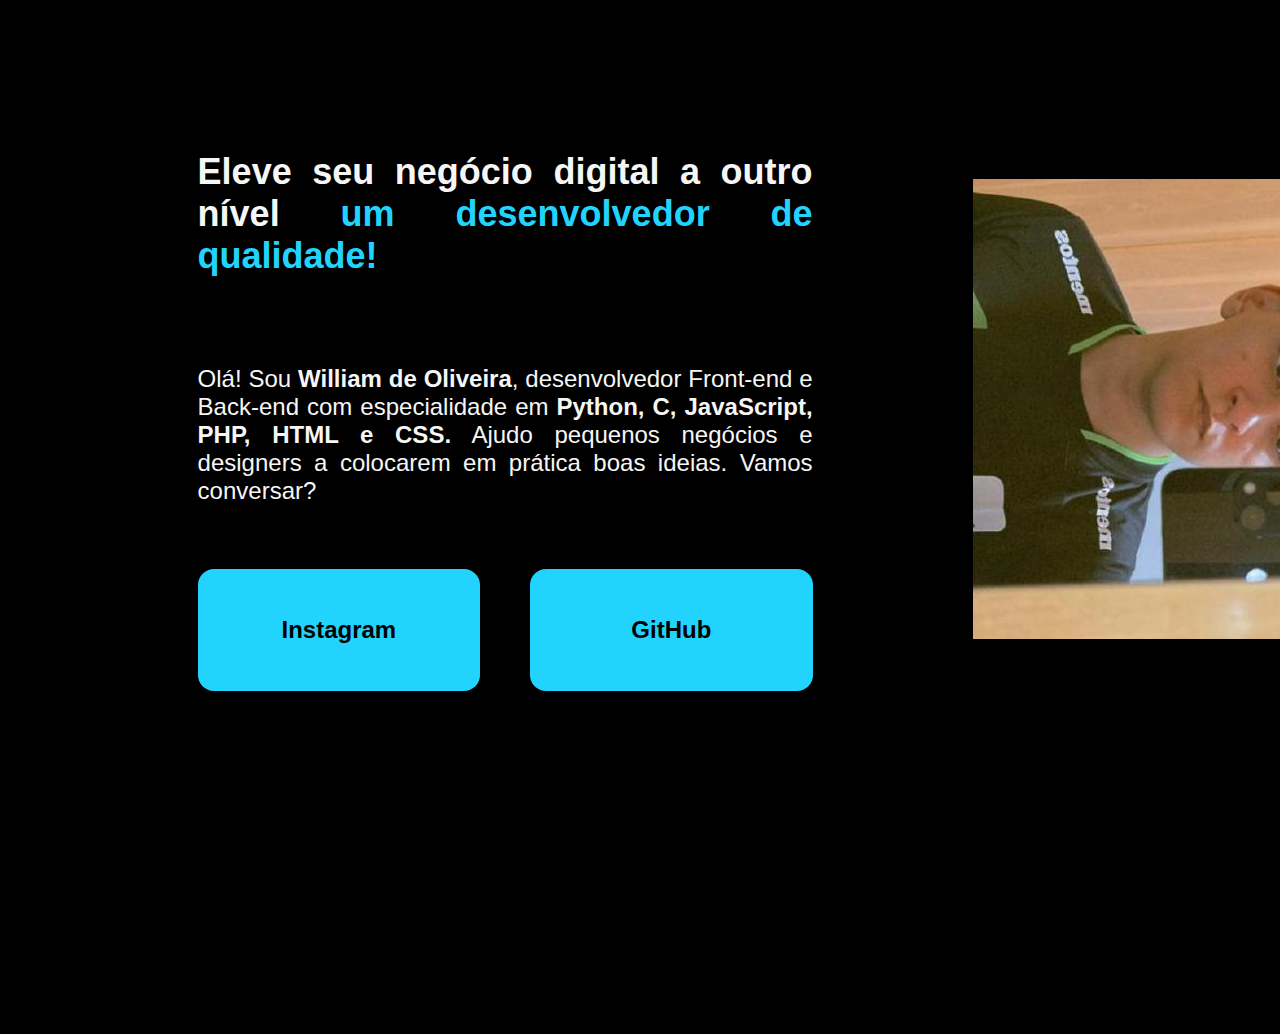
==== html-css/index.html @ fbb6e1c7 "adicionando meu portfolio e personalizando-o" ====
<!DOCTYPE html>
<html lang="pt-br">
    <head>
    <meta charset="UTF-8" />
    <meta http-equiv="X-UA-Compatible" content="IE-edge">
    <meta name="viewport" content="width=device-width, initial-scale=1.0">
        <title>Portfólio</title>
        <link rel="stylesheet" href="style.css">
    </head>
    <body>
        <header></header>
            <main class="apresentacao">
                <section class="apresentacao__conteudo">
                    <h1 class="apresentacao__titulo">Eleve seu negócio digital a outro nível <strong class="titulo-destaque">um desenvolvedor de qualidade!</strong></h1>
                    <p class="apresentacao__texto">Olá! Sou <strong>William de Oliveira</strong>, desenvolvedor Front-end e Back-end com especialidade em <strong>Python, C, JavaScript, PHP, HTML e CSS.</strong> Ajudo pequenos negócios e designers a colocarem em prática boas ideias. Vamos conversar?</p>
                    <div class="botoes">
                    <a class="botoes__links" href="https://instagram.com/willeumesmo">Instagram</a>
                    <a class="botoes__links" href="https://github.com/huntzzxx">GitHub</a>
                    </div>
                </section>
                <img src="./img/william.jpeg" alt="Foto do William">
            </main>
            <footer>

            </footer>
    </body>
</html>
---- html-css/style.css ----
<style>
  @import url('https://fonts.googleapis.com/css2?family=Krona+One&display=swap');
  @import url('https://fonts.googleapis.com/css2?family=Krona+One&family=Montserrat&display=swap');
  @import url('https://fonts.googleapis.com/css2?family=Montserrat:wght@600&display=swap');
</style>

* {
    margin: 0;
    padding: 0;
}

body {
    height: 100vh;
    box-sizing: border-box;
    background-color: black;
    color: #F6F6F6;
}

.titulo-destaque {
    color: #22D4FD;
}

.apresentacao {
    margin: 10% 15%;
    display: flex;
    align-items: center;
    gap: 0 160px;
}

.apresentacao__titulo {
    font-size: 36px;
    font-family: 'Krona One', sans-serif;
    text-align: justify;
}

.apresentacao__conteudo {
    width: 615px;
    display: flex;
    flex-direction: column;
    gap: 40px;
}

.apresentacao__texto {
    text-align: justify;
    font-size: 24px;
    font-family: 'Montserrat', sans-serif;
}

.botoes {
    display: flex;
    justify-content: space-between;
    gap: 0 50px;
}

.botoes__links {
    display: flex;
    justify-content: center;
    align-items: center;
    text-align: center;
    font-family: 'Montserrat', sans-serif;
    font-size: 24px;
    font-weight: 600;
    background-color: #22D4FD;
    width: 280px;
    height: 79px;
    border-radius: 16px;
    padding: 21.5px;
    text-decoration: none;
    color: black;
}
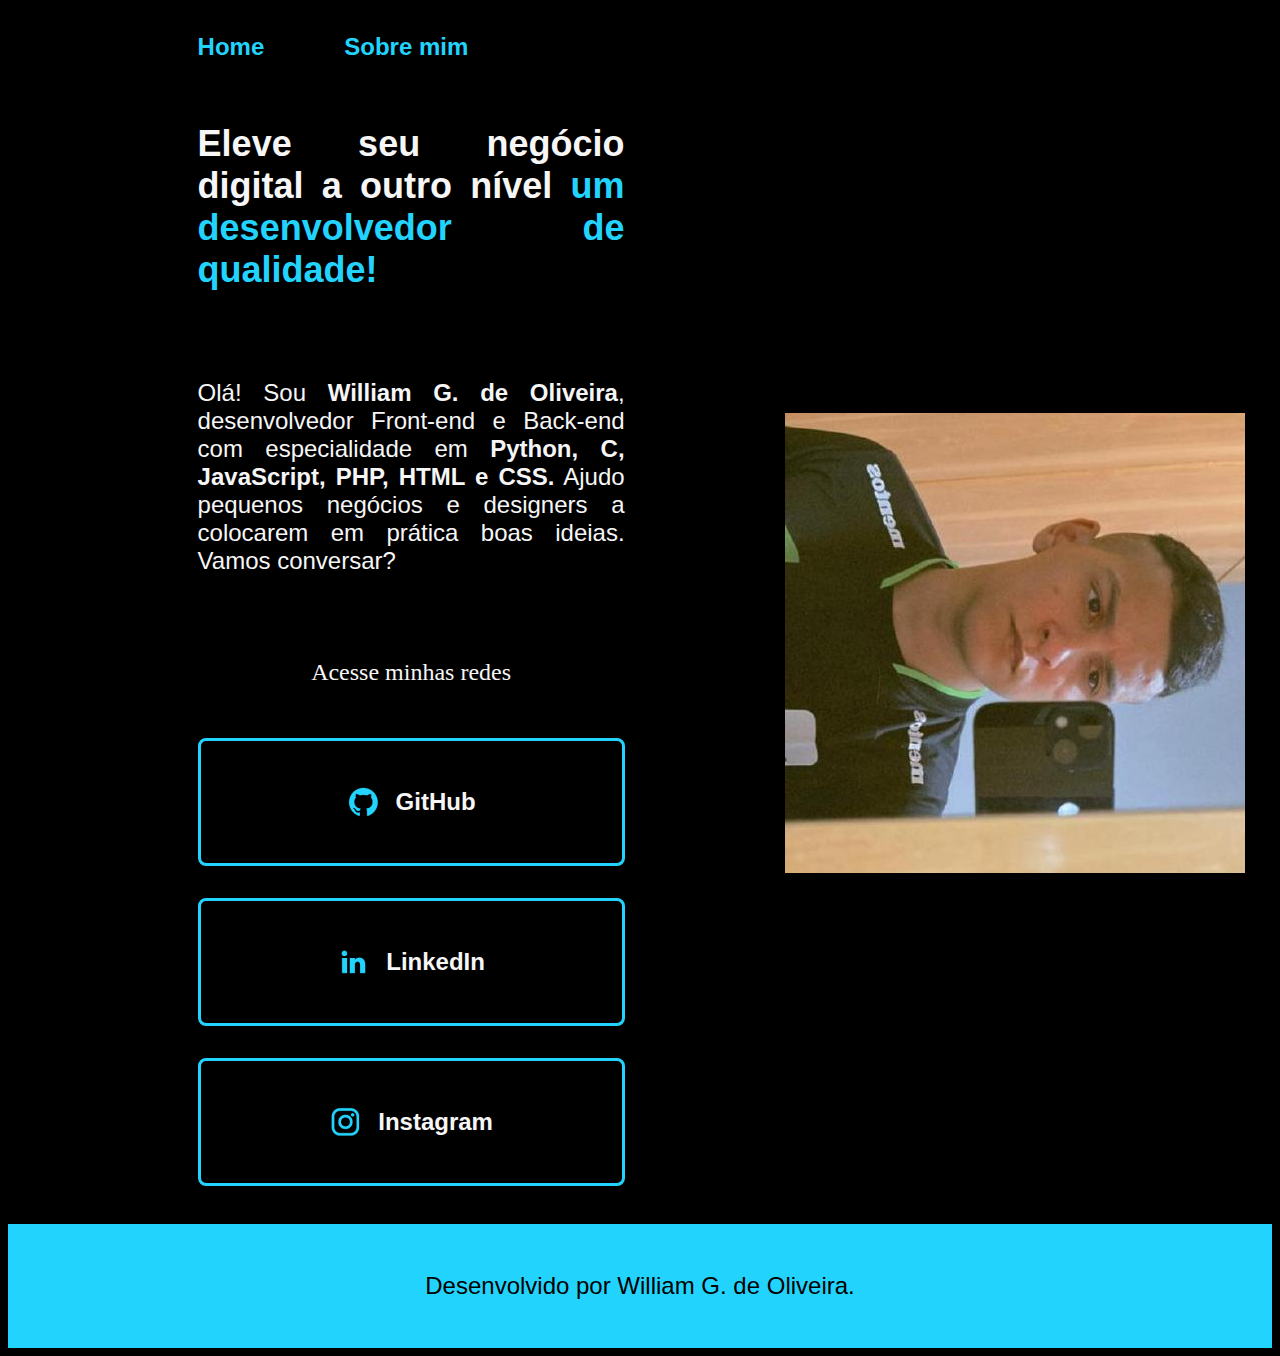
==== commit 17ace7d4: "fazendo adição de imagens" ====
--- a/html-css/index.html
+++ b/html-css/index.html
@@ -8,20 +8,27 @@
         <link rel="stylesheet" href="style.css">
     </head>
     <body>
-        <header></header>
+        <header class="cabecalho">
+            <nav class="cabecalho__menu">
+                <a class="cabecalho__menu__link">Home</a>
+                <a class="cabecalho__menu__link">Sobre mim</a>
+            </nav>
+        </header>
             <main class="apresentacao">
                 <section class="apresentacao__conteudo">
                     <h1 class="apresentacao__titulo">Eleve seu negócio digital a outro nível <strong class="titulo-destaque">um desenvolvedor de qualidade!</strong></h1>
-                    <p class="apresentacao__texto">Olá! Sou <strong>William de Oliveira</strong>, desenvolvedor Front-end e Back-end com especialidade em <strong>Python, C, JavaScript, PHP, HTML e CSS.</strong> Ajudo pequenos negócios e designers a colocarem em prática boas ideias. Vamos conversar?</p>
+                    <p class="apresentacao__texto">Olá! Sou <strong>William G. de Oliveira</strong>, desenvolvedor Front-end e Back-end com especialidade em <strong>Python, C, JavaScript, PHP, HTML e CSS.</strong> Ajudo pequenos negócios e designers a colocarem em prática boas ideias. Vamos conversar?</p>
                     <div class="botoes">
-                    <a class="botoes__links" href="https://instagram.com/willeumesmo">Instagram</a>
-                    <a class="botoes__links" href="https://github.com/huntzzxx">GitHub</a>
+                        <h2 class="botoes__subtitulo">Acesse minhas redes</h2>
+                        <a class="botoes__links" href="https://github.com/huntzzxx"><img src="./img/github.png">GitHub </a>
+                        <a class="botoes__links" href="https://www.linkedin.com/in/william-de-oliveira-409337235/"><img src="./img/linkedin.png">LinkedIn</a>
+                        <a class="botoes__links" href="https://instagram.com/willeumesmo"><img src="./img/instagram.png">Instagram</a>
                     </div>
                 </section>
                 <img src="./img/william.jpeg" alt="Foto do William">
             </main>
-            <footer>
-
+            <footer class="rodape">
+                <p>Desenvolvido por William G. de Oliveira.</p>
             </footer>
     </body>
 </html>--- a/html-css/style.css
+++ b/html-css/style.css
@@ -10,18 +10,30 @@
 }
 
 body {
-    height: 100vh;
+    /* height: 100vh; */
     box-sizing: border-box;
     background-color: black;
     color: #F6F6F6;
 }
 
-.titulo-destaque {
+.cabecalho {
+    padding: 2% 0 0 15%;
+}
+
+.cabecalho__menu {
+    display: flex;
+    gap: 80px;
+}
+
+.cabecalho__menu__link {
+    font-family: 'Montserrat', sans-serif;
+    font-size: 24px;
+    font-weight: 600;
     color: #22D4FD;
 }
 
 .apresentacao {
-    margin: 10% 15%;
+    margin: 3% 15%;
     display: flex;
     align-items: center;
     gap: 0 160px;
@@ -31,6 +43,10 @@
     font-size: 36px;
     font-family: 'Krona One', sans-serif;
     text-align: justify;
+}
+
+.titulo-destaque {
+    color: #22D4FD;
 }
 
 .apresentacao__conteudo {
@@ -48,23 +64,47 @@
 
 .botoes {
     display: flex;
+    align-items: center;
     justify-content: space-between;
-    gap: 0 50px;
+    flex-direction: column;
+    gap: 32px;
+}
+
+.botoes__subtitulo {
+    font-family: 'Krona One', 'sans-serif';
+    font-weight: 400;
+    font-size: 24px;
 }
 
 .botoes__links {
+    border: 3px solid #22D4FD;
     display: flex;
     justify-content: center;
+    gap: 16px;
     align-items: center;
     text-align: center;
     font-family: 'Montserrat', sans-serif;
     font-size: 24px;
     font-weight: 600;
-    background-color: #22D4FD;
-    width: 280px;
+    /* background-color: #22D4FD; */
+    width: 378px;
     height: 79px;
-    border-radius: 16px;
+    border-radius: 8px;
     padding: 21.5px;
     text-decoration: none;
-    color: black;
+    color: #F6F6F6;
+}
+
+.botoes__links:hover {
+    background-color: #272727;
+}
+
+.rodape {
+    padding: 24px;
+    text-align: center;
+    color: #000000;
+    background-color: #22D4FD;
+    font-family: 'Montserrat', sans-serif;
+    font-weight: 400;
+    font-size: 24px;
 }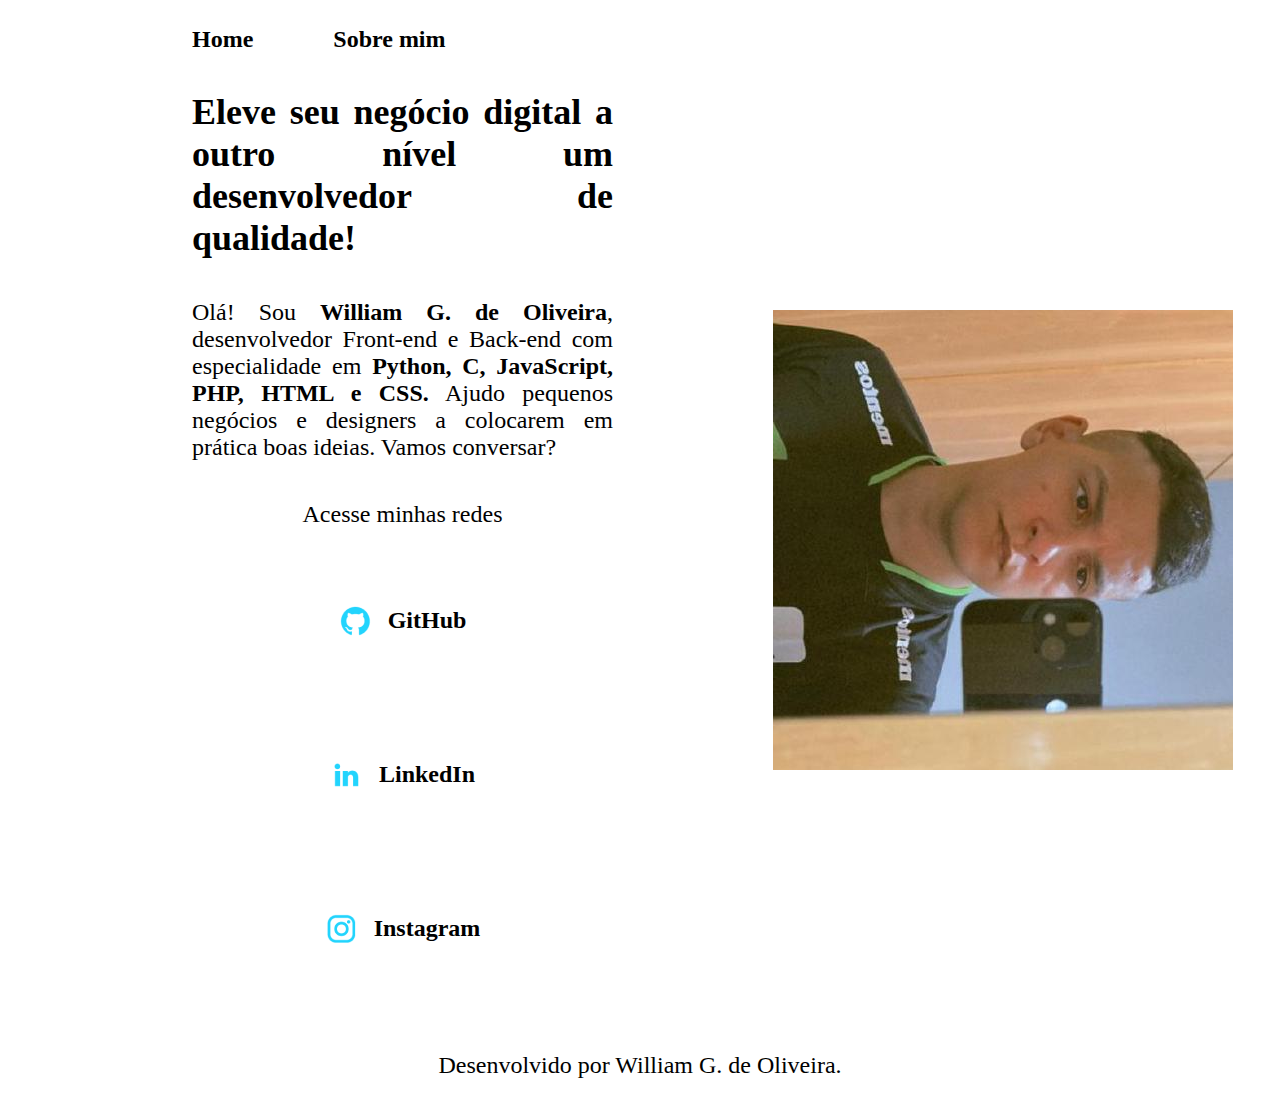
==== commit 9f80b1b2: "Crianda página sobre mim" ====
--- a/html-css/index.html
+++ b/html-css/index.html
@@ -5,13 +5,13 @@
     <meta http-equiv="X-UA-Compatible" content="IE-edge">
     <meta name="viewport" content="width=device-width, initial-scale=1.0">
         <title>Portfólio</title>
-        <link rel="stylesheet" href="style.css">
+        <link rel="stylesheet" href="./estilos/style.css">
     </head>
     <body>
         <header class="cabecalho">
             <nav class="cabecalho__menu">
-                <a class="cabecalho__menu__link">Home</a>
-                <a class="cabecalho__menu__link">Sobre mim</a>
+                <a class="cabecalho__menu__link" href="index.html">Home</a>
+                <a class="cabecalho__menu__link" href="about.html">Sobre mim</a>
             </nav>
         </header>
             <main class="apresentacao">
--- a/html-css/estilos/style.css
+++ b/html-css/estilos/style.css
@@ -0,0 +1,121 @@
+<style>
+  @import url('https://fonts.googleapis.com/css2?family=Krona+One&display=swap');
+  @import url('https://fonts.googleapis.com/css2?family=Krona+One&family=Montserrat&display=swap');
+  @import url('https://fonts.googleapis.com/css2?family=Montserrat:wght@600&display=swap');
+</style>
+
+:root {
+    --cor-primaria: black;
+    --cor-secundaria: #F6F6F6;
+    --cor-terciaria: #22D4FD;
+    --cor-hover: #272727;
+
+    --fonte-primaria: 'Krona One', 'sans-serif';
+    --fonte-secundaria: 'Montserrat', 'sans-serif';
+}
+
+* {
+    margin: 0;
+    padding: 0;
+}
+
+body {
+    /* height: 100vh; */
+    box-sizing: border-box;
+    background-color: var(--cor-primaria);
+    color: var(--cor-secundaria);
+}
+
+.cabecalho {
+    padding: 2% 0 0 15%;
+}
+
+.cabecalho__menu {
+    display: flex;
+    gap: 80px;
+}
+
+.cabecalho__menu__link {
+    font-family: var(--fonte-secundaria);
+    font-size: 24px;
+    font-weight: 600;
+    color: var(--cor-terciaria);
+    text-decoration: none;
+}
+
+.apresentacao {
+    margin: 3% 15%;
+    display: flex;
+    align-items: center;
+    gap: 0 160px;
+}
+
+.apresentacao__titulo {
+    font-size: 36px;
+    font-family: var(--fonte-primaria);
+    text-align: justify;
+}
+
+.titulo-destaque {
+    color: var(--cor-terciaria);
+}
+
+.apresentacao__conteudo {
+    width: 615px;
+    display: flex;
+    flex-direction: column;
+    gap: 40px;
+}
+
+.apresentacao__texto {
+    text-align: justify;
+    font-size: 24px;
+    font-family: var(--fonte-secundaria);
+}
+
+.botoes {
+    display: flex;
+    align-items: center;
+    justify-content: space-between;
+    flex-direction: column;
+    gap: 32px;
+}
+
+.botoes__subtitulo {
+    font-family: var(--fonte-primaria);
+    font-weight: 400;
+    font-size: 24px;
+}
+
+.botoes__links {
+    border: 3px solid var(--cor-terciaria);
+    display: flex;
+    justify-content: center;
+    gap: 16px;
+    align-items: center;
+    text-align: center;
+    font-family: var(--fonte-secundaria);
+    font-size: 24px;
+    font-weight: 600;
+    /* background-color: #22D4FD; */
+    width: 378px;
+    height: 79px;
+    border-radius: 8px;
+    padding: 21.5px;
+    text-decoration: none;
+    color: var(--cor-secundaria);
+}
+
+.botoes__links:hover {
+    background-color: var(--cor-hover);
+}
+
+.rodape {
+    padding: 24px;
+    text-align: center;
+    color: var(--cor-primaria);
+    background-color: var(--cor-terciaria);
+    font-family: var(--fonte-secundaria);
+    font-weight: 400;
+    font-size: 24px;
+}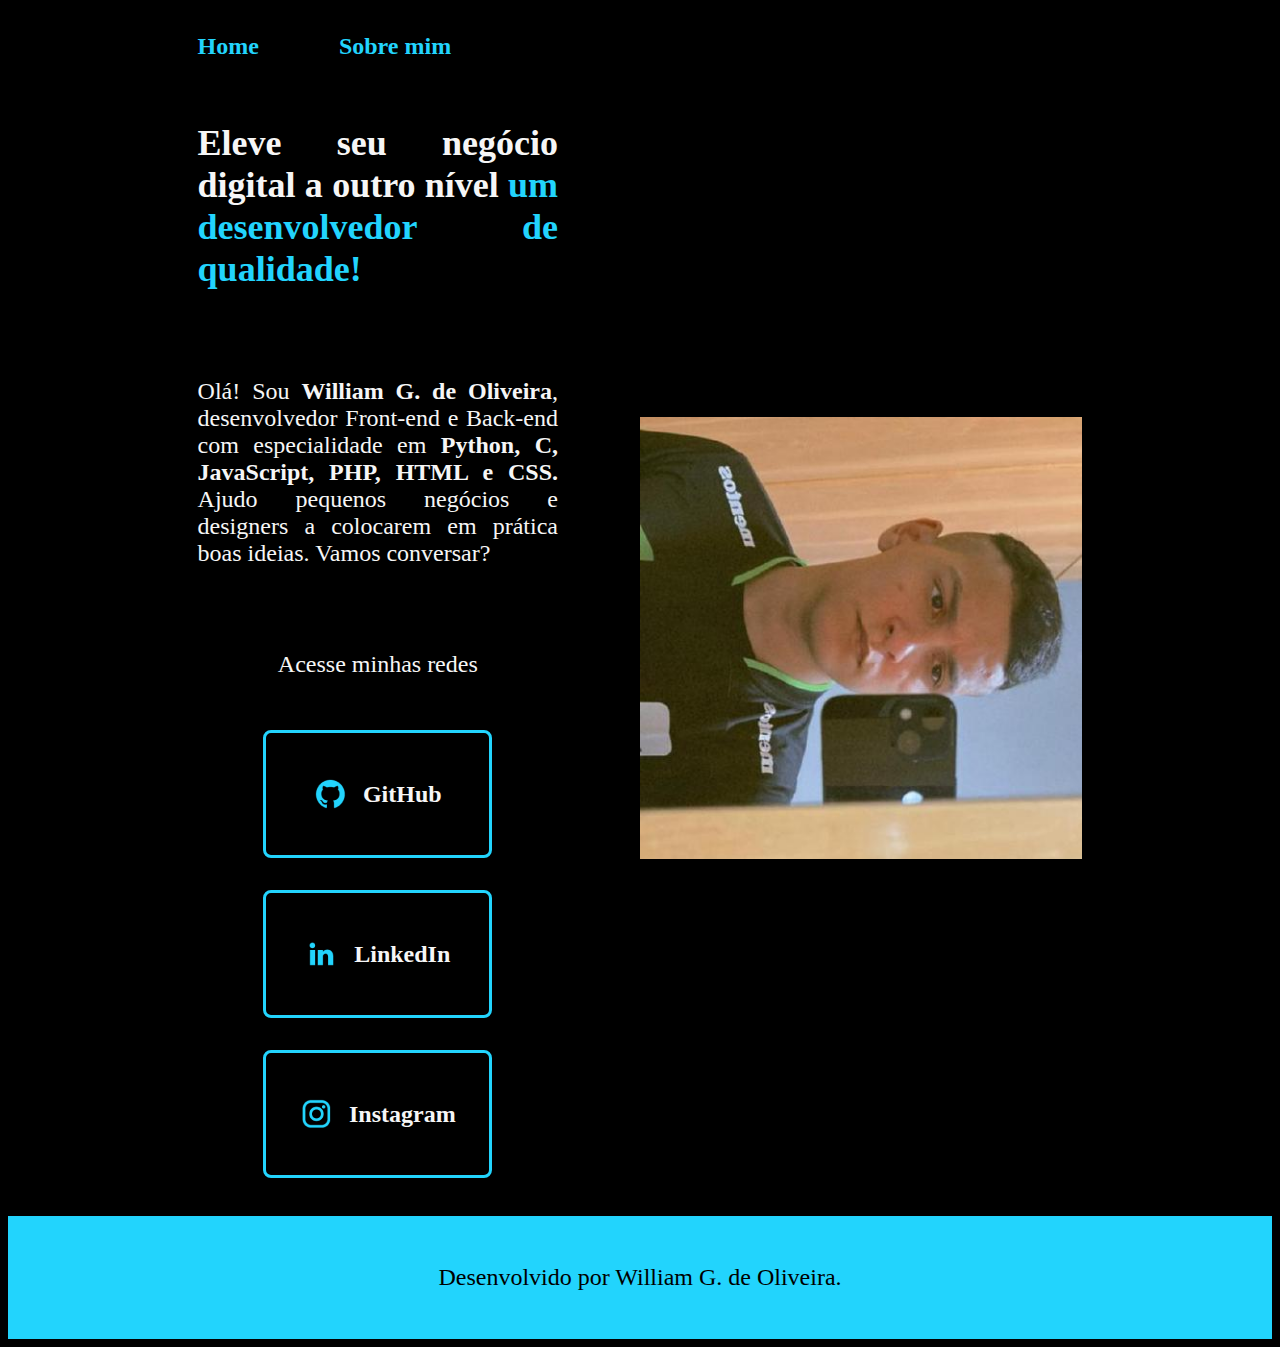
==== commit 0e52ba40: "versao final" ====
--- a/html-css/index.html
+++ b/html-css/index.html
@@ -25,7 +25,7 @@
                         <a class="botoes__links" href="https://instagram.com/willeumesmo"><img src="./img/instagram.png">Instagram</a>
                     </div>
                 </section>
-                <img src="./img/william.jpeg" alt="Foto do William">
+                <img class="apresentacao__imagem" src="./img/william.jpeg" alt="Foto do William">
             </main>
             <footer class="rodape">
                 <p>Desenvolvido por William G. de Oliveira.</p>
--- a/html-css/estilos/style.css
+++ b/html-css/estilos/style.css
@@ -3,16 +3,6 @@
   @import url('https://fonts.googleapis.com/css2?family=Krona+One&family=Montserrat&display=swap');
   @import url('https://fonts.googleapis.com/css2?family=Montserrat:wght@600&display=swap');
 </style>
-
-:root {
-    --cor-primaria: black;
-    --cor-secundaria: #F6F6F6;
-    --cor-terciaria: #22D4FD;
-    --cor-hover: #272727;
-
-    --fonte-primaria: 'Krona One', 'sans-serif';
-    --fonte-secundaria: 'Montserrat', 'sans-serif';
-}
 
 * {
     margin: 0;
@@ -22,8 +12,8 @@
 body {
     /* height: 100vh; */
     box-sizing: border-box;
-    background-color: var(--cor-primaria);
-    color: var(--cor-secundaria);
+    background-color: #000000;
+    color: #F6F6F6;
 }
 
 .cabecalho {
@@ -36,10 +26,10 @@
 }
 
 .cabecalho__menu__link {
-    font-family: var(--fonte-secundaria);
-    font-size: 24px;
+    font-family: 'Montserrat', 'sans-serif';
+    font-size: 1.5rem;
     font-weight: 600;
-    color: var(--cor-terciaria);
+    color: #22D4FD;
     text-decoration: none;
 }
 
@@ -47,21 +37,21 @@
     margin: 3% 15%;
     display: flex;
     align-items: center;
-    gap: 0 160px;
+    gap: 82px;
 }
 
 .apresentacao__titulo {
-    font-size: 36px;
-    font-family: var(--fonte-primaria);
+    font-size: 2.25rem;
+    font-family: 'Krona One', 'sans-serif';
     text-align: justify;
 }
 
 .titulo-destaque {
-    color: var(--cor-terciaria);
+    color: #22D4FD;
 }
 
 .apresentacao__conteudo {
-    width: 615px;
+    width: 50%;
     display: flex;
     flex-direction: column;
     gap: 40px;
@@ -69,8 +59,8 @@
 
 .apresentacao__texto {
     text-align: justify;
-    font-size: 24px;
-    font-family: var(--fonte-secundaria);
+    font-size: 1.5rem;
+    font-family: 'Montserrat', 'sans-serif';
 }
 
 .botoes {
@@ -82,40 +72,64 @@
 }
 
 .botoes__subtitulo {
-    font-family: var(--fonte-primaria);
+    font-family: 'Krona One', 'sans-serif';
     font-weight: 400;
-    font-size: 24px;
+    font-size: 1.5rem;
 }
 
 .botoes__links {
-    border: 3px solid var(--cor-terciaria);
+    border: 3px solid #22D4FD;
     display: flex;
     justify-content: center;
     gap: 16px;
     align-items: center;
     text-align: center;
-    font-family: var(--fonte-secundaria);
-    font-size: 24px;
+    font-family: 'Montserrat', 'sans-serif';
+    font-size: 1.5rem;
     font-weight: 600;
     /* background-color: #22D4FD; */
-    width: 378px;
+    width: 50%;
     height: 79px;
     border-radius: 8px;
     padding: 21.5px;
     text-decoration: none;
-    color: var(--cor-secundaria);
+    color: #F6F6F6;
 }
 
 .botoes__links:hover {
-    background-color: var(--cor-hover);
+    background-color: #272727;
+}
+
+.apresentacao__imagem {
+    width: 50%;
 }
 
 .rodape {
     padding: 24px;
     text-align: center;
-    color: var(--cor-primaria);
-    background-color: var(--cor-terciaria);
-    font-family: var(--fonte-secundaria);
+    color: #000000;
+    background-color: #22D4FD;
+    font-family: 'Montserrat', 'sans-serif';
     font-weight: 400;
-    font-size: 24px;
+    font-size: 1.5rem;
+}
+
+@media (max-width: 1200px) {
+    .cabecalho {
+        padding: 15%;
+    }
+    .cabecalho__menu {
+        justify-content: center;
+        display: ;
+    }
+    .apresentacao {
+        flex-direction: column-reverse;
+        padding: 5%;
+    }
+    .apresentacao__conteudo {
+        width: auto;
+    }
+    .botoes__links {
+        width: 70%;
+    }
 }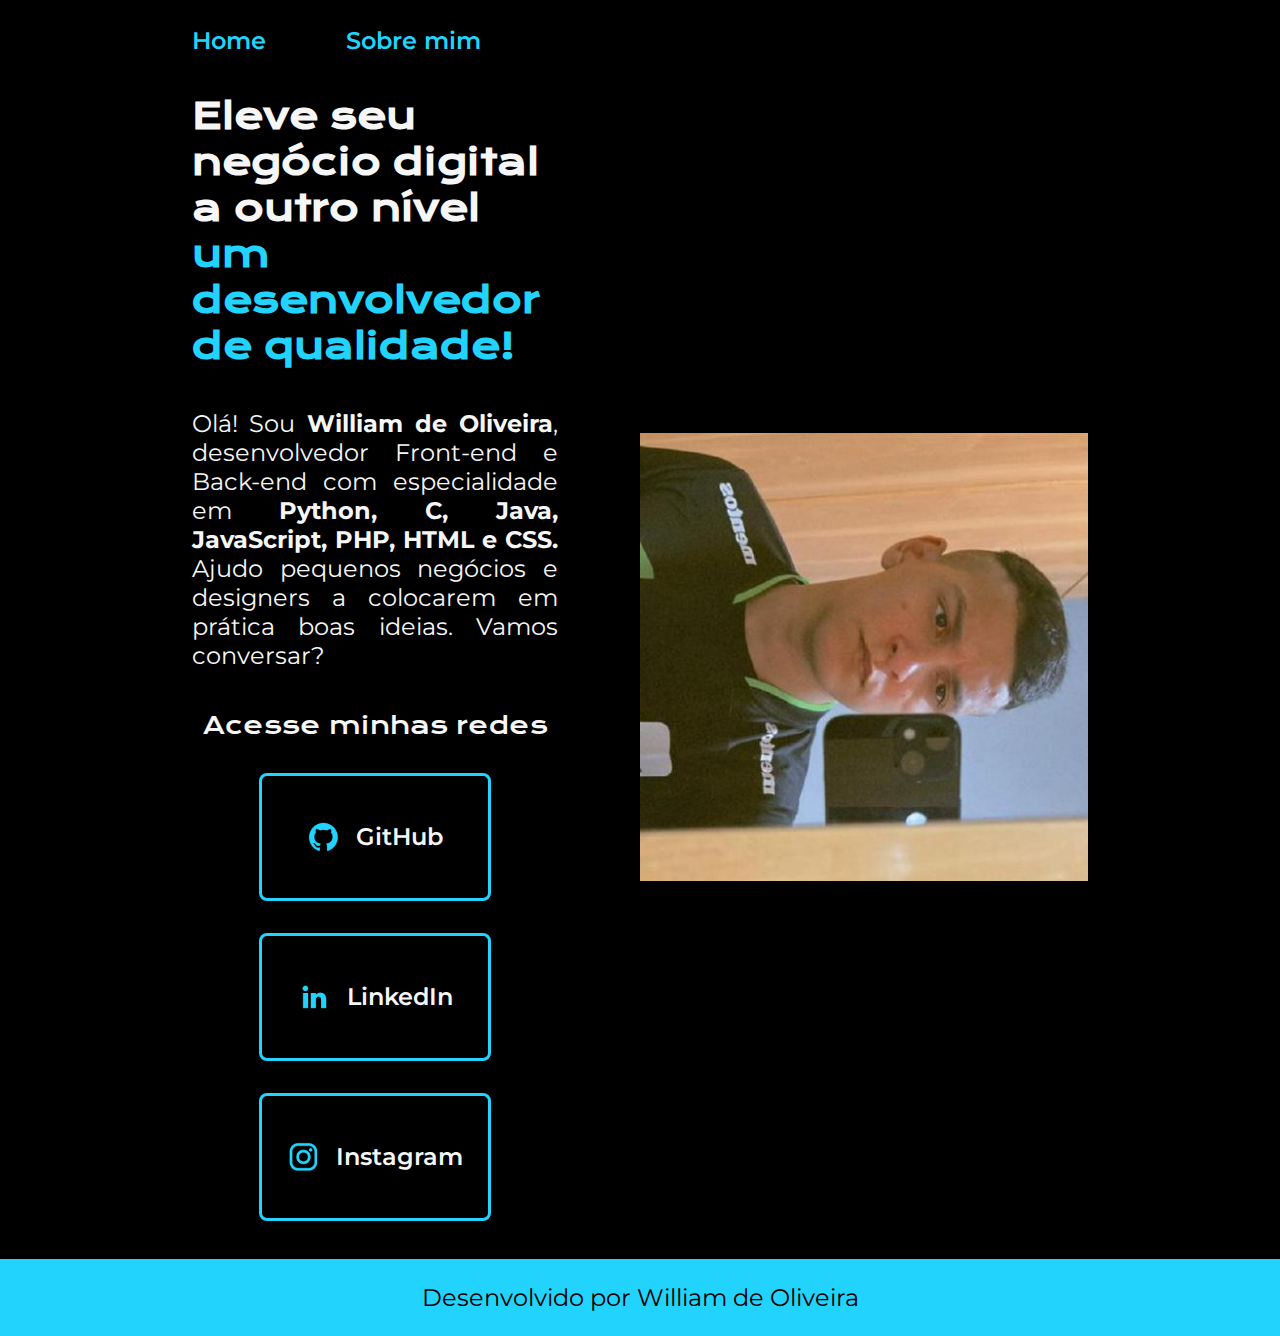
==== commit 44a3802e: "Sua mensagem de commit" ====
--- a/html-css/index.html
+++ b/html-css/index.html
@@ -17,7 +17,7 @@
             <main class="apresentacao">
                 <section class="apresentacao__conteudo">
                     <h1 class="apresentacao__titulo">Eleve seu negócio digital a outro nível <strong class="titulo-destaque">um desenvolvedor de qualidade!</strong></h1>
-                    <p class="apresentacao__texto">Olá! Sou <strong>William G. de Oliveira</strong>, desenvolvedor Front-end e Back-end com especialidade em <strong>Python, C, JavaScript, PHP, HTML e CSS.</strong> Ajudo pequenos negócios e designers a colocarem em prática boas ideias. Vamos conversar?</p>
+                    <p class="apresentacao__texto">Olá! Sou <strong>William de Oliveira</strong>, desenvolvedor Front-end e Back-end com especialidade em <strong>Python, C, Java, JavaScript, PHP, HTML e CSS.</strong> Ajudo pequenos negócios e designers a colocarem em prática boas ideias. Vamos conversar?</p>
                     <div class="botoes">
                         <h2 class="botoes__subtitulo">Acesse minhas redes</h2>
                         <a class="botoes__links" href="https://github.com/huntzzxx"><img src="./img/github.png">GitHub </a>
@@ -28,7 +28,7 @@
                 <img class="apresentacao__imagem" src="./img/william.jpeg" alt="Foto do William">
             </main>
             <footer class="rodape">
-                <p>Desenvolvido por William G. de Oliveira.</p>
+                <p>Desenvolvido por William de Oliveira</p>
             </footer>
     </body>
 </html>--- a/html-css/estilos/style.css
+++ b/html-css/estilos/style.css
@@ -1,8 +1,6 @@
-<style>
   @import url('https://fonts.googleapis.com/css2?family=Krona+One&display=swap');
   @import url('https://fonts.googleapis.com/css2?family=Krona+One&family=Montserrat&display=swap');
   @import url('https://fonts.googleapis.com/css2?family=Montserrat:wght@600&display=swap');
-</style>
 
 * {
     margin: 0;
@@ -43,7 +41,7 @@
 .apresentacao__titulo {
     font-size: 2.25rem;
     font-family: 'Krona One', 'sans-serif';
-    text-align: justify;
+    text-align: left;
 }
 
 .titulo-destaque {
@@ -120,7 +118,8 @@
     }
     .cabecalho__menu {
         justify-content: center;
-        display: ;
+        align-items: center;
+        text-align: center;
     }
     .apresentacao {
         flex-direction: column-reverse;
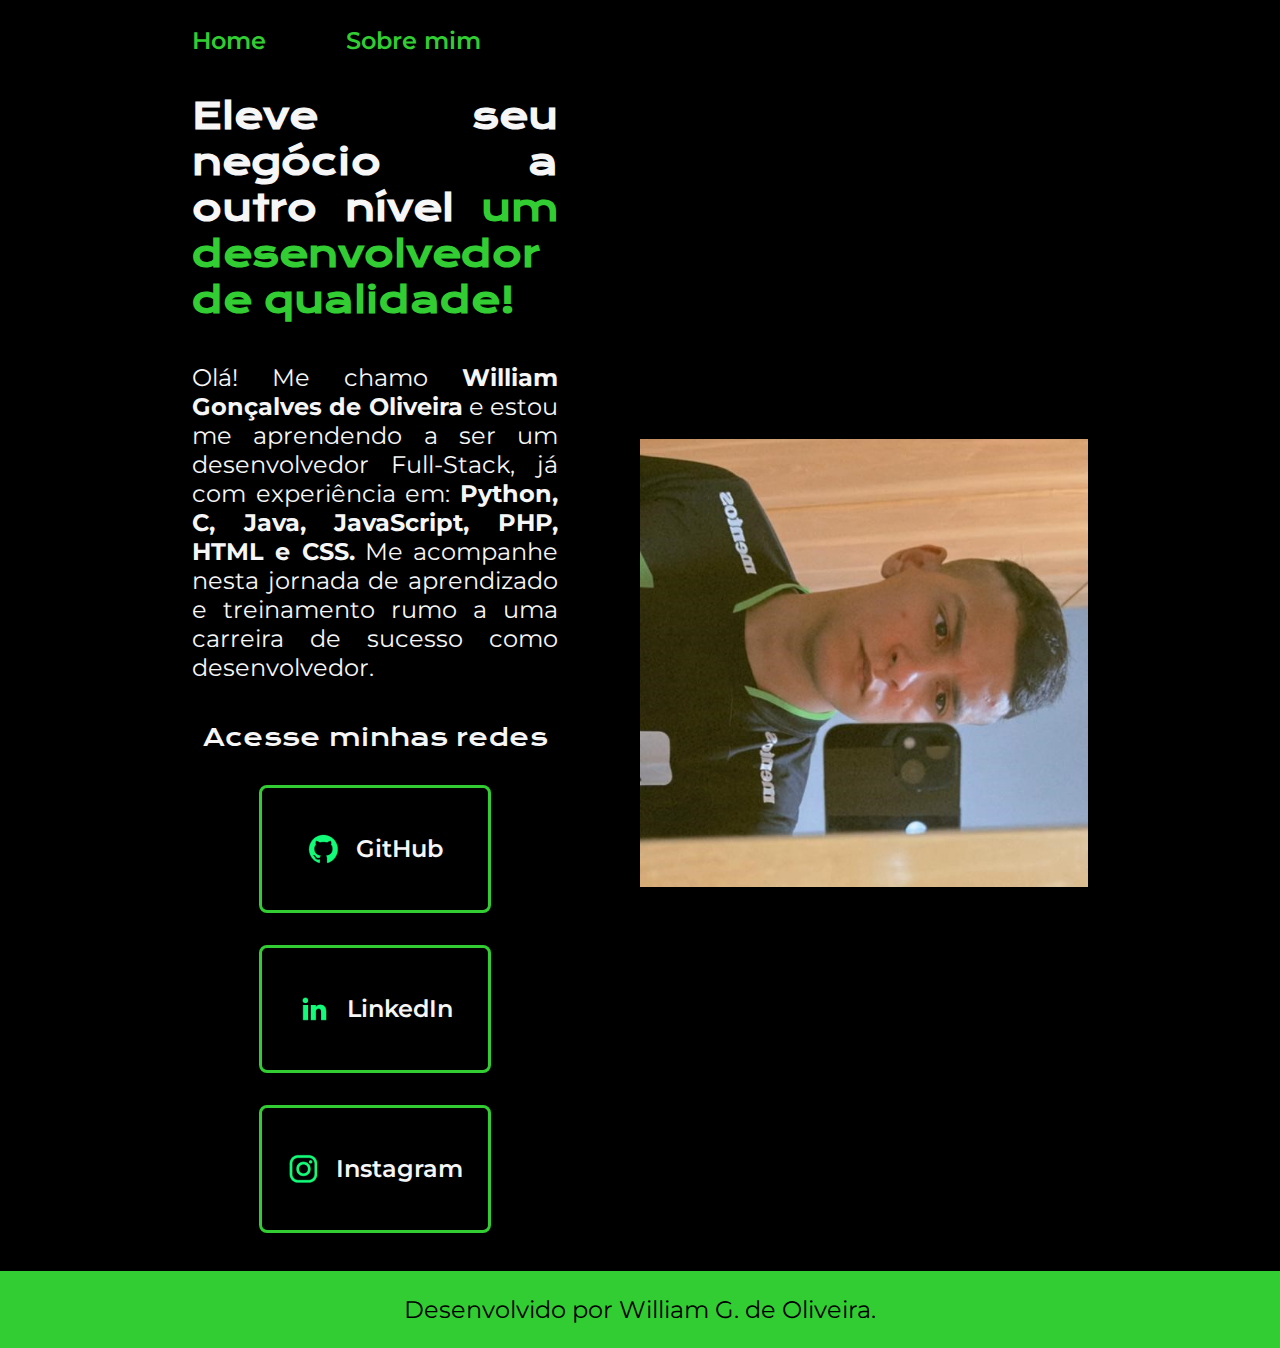
==== commit 37ece06f: "atualizando meu portfólio" ====
--- a/html-css/index.html
+++ b/html-css/index.html
@@ -16,8 +16,8 @@
         </header>
             <main class="apresentacao">
                 <section class="apresentacao__conteudo">
-                    <h1 class="apresentacao__titulo">Eleve seu negócio digital a outro nível <strong class="titulo-destaque">um desenvolvedor de qualidade!</strong></h1>
-                    <p class="apresentacao__texto">Olá! Sou <strong>William de Oliveira</strong>, desenvolvedor Front-end e Back-end com especialidade em <strong>Python, C, Java, JavaScript, PHP, HTML e CSS.</strong> Ajudo pequenos negócios e designers a colocarem em prática boas ideias. Vamos conversar?</p>
+                    <h1 class="apresentacao__titulo">Eleve seu negócio a outro nível <strong class="titulo-destaque">um desenvolvedor de qualidade!</strong></h1>
+                    <p class="apresentacao__texto">Olá! Me chamo <strong>William Gonçalves de Oliveira</strong> e estou me aprendendo a ser um desenvolvedor Full-Stack, já com experiência em: <strong>Python, C, Java, JavaScript, PHP, HTML e CSS.</strong> Me acompanhe nesta jornada de aprendizado e treinamento rumo a uma carreira de sucesso como desenvolvedor.</p>
                     <div class="botoes">
                         <h2 class="botoes__subtitulo">Acesse minhas redes</h2>
                         <a class="botoes__links" href="https://github.com/huntzzxx"><img src="./img/github.png">GitHub </a>
@@ -25,10 +25,10 @@
                         <a class="botoes__links" href="https://instagram.com/willeumesmo"><img src="./img/instagram.png">Instagram</a>
                     </div>
                 </section>
-                <img class="apresentacao__imagem" src="./img/william.jpeg" alt="Foto do William">
+                <img class="apresentacao__imagem" src="./img/william.jpg" alt="Foto do William">
             </main>
             <footer class="rodape">
-                <p>Desenvolvido por William de Oliveira</p>
+                <p>Desenvolvido por William G. de Oliveira.</p>
             </footer>
     </body>
 </html>--- a/html-css/estilos/style.css
+++ b/html-css/estilos/style.css
@@ -27,7 +27,7 @@
     font-family: 'Montserrat', 'sans-serif';
     font-size: 1.5rem;
     font-weight: 600;
-    color: #22D4FD;
+    color: #32CD32;
     text-decoration: none;
 }
 
@@ -41,11 +41,11 @@
 .apresentacao__titulo {
     font-size: 2.25rem;
     font-family: 'Krona One', 'sans-serif';
-    text-align: left;
+    text-align: justify;
 }
 
 .titulo-destaque {
-    color: #22D4FD;
+    color: #32CD32;
 }
 
 .apresentacao__conteudo {
@@ -76,7 +76,7 @@
 }
 
 .botoes__links {
-    border: 3px solid #22D4FD;
+    border: 3px solid #32CD32;
     display: flex;
     justify-content: center;
     gap: 16px;
@@ -106,7 +106,7 @@
     padding: 24px;
     text-align: center;
     color: #000000;
-    background-color: #22D4FD;
+    background-color: #32CD32;
     font-family: 'Montserrat', 'sans-serif';
     font-weight: 400;
     font-size: 1.5rem;
@@ -118,8 +118,7 @@
     }
     .cabecalho__menu {
         justify-content: center;
-        align-items: center;
-        text-align: center;
+        display: ;
     }
     .apresentacao {
         flex-direction: column-reverse;
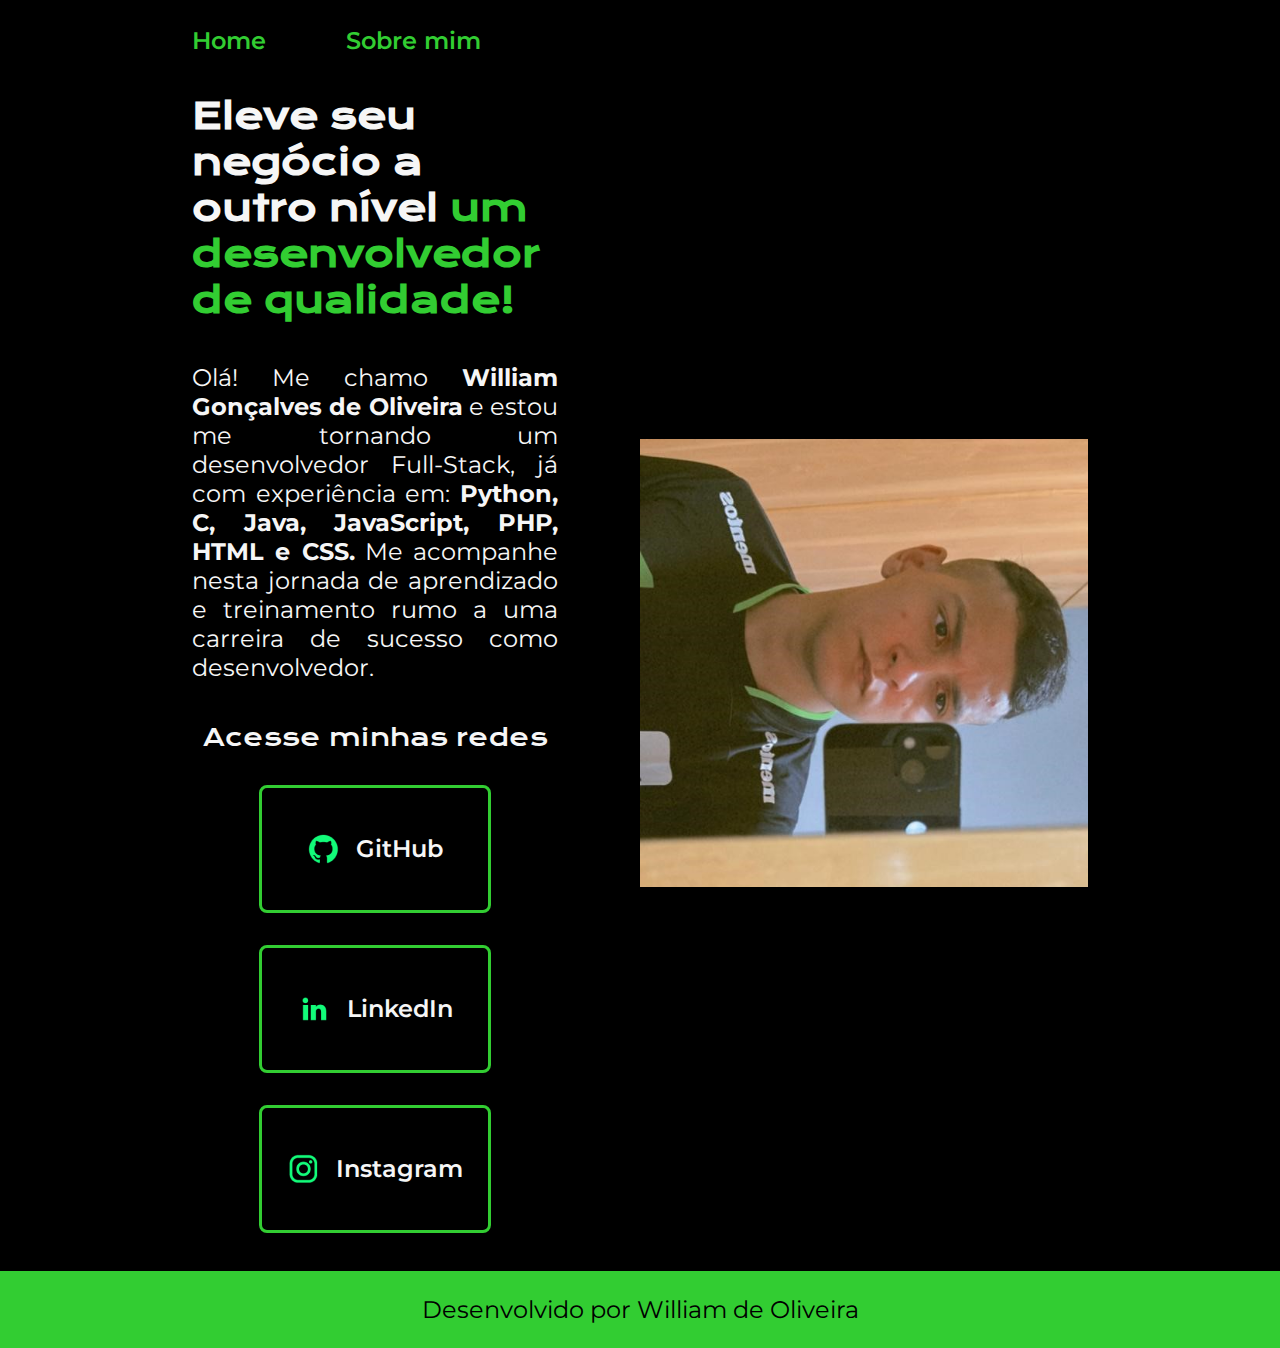
==== commit b784582e: "ajustando meu portfólio" ====
--- a/html-css/index.html
+++ b/html-css/index.html
@@ -17,7 +17,7 @@
             <main class="apresentacao">
                 <section class="apresentacao__conteudo">
                     <h1 class="apresentacao__titulo">Eleve seu negócio a outro nível <strong class="titulo-destaque">um desenvolvedor de qualidade!</strong></h1>
-                    <p class="apresentacao__texto">Olá! Me chamo <strong>William Gonçalves de Oliveira</strong> e estou me aprendendo a ser um desenvolvedor Full-Stack, já com experiência em: <strong>Python, C, Java, JavaScript, PHP, HTML e CSS.</strong> Me acompanhe nesta jornada de aprendizado e treinamento rumo a uma carreira de sucesso como desenvolvedor.</p>
+                    <p class="apresentacao__texto">Olá! Me chamo <strong>William Gonçalves de Oliveira</strong> e estou me tornando um desenvolvedor Full-Stack, já com experiência em: <strong>Python, C, Java, JavaScript, PHP, HTML e CSS.</strong> Me acompanhe nesta jornada de aprendizado e treinamento rumo a uma carreira de sucesso como desenvolvedor.</p>
                     <div class="botoes">
                         <h2 class="botoes__subtitulo">Acesse minhas redes</h2>
                         <a class="botoes__links" href="https://github.com/huntzzxx"><img src="./img/github.png">GitHub </a>
@@ -28,7 +28,7 @@
                 <img class="apresentacao__imagem" src="./img/william.jpg" alt="Foto do William">
             </main>
             <footer class="rodape">
-                <p>Desenvolvido por William G. de Oliveira.</p>
+                <p>Desenvolvido por William de Oliveira</p>
             </footer>
     </body>
 </html>--- a/html-css/estilos/style.css
+++ b/html-css/estilos/style.css
@@ -41,7 +41,7 @@
 .apresentacao__titulo {
     font-size: 2.25rem;
     font-family: 'Krona One', 'sans-serif';
-    text-align: justify;
+    text-align: left;
 }
 
 .titulo-destaque {
@@ -118,7 +118,8 @@
     }
     .cabecalho__menu {
         justify-content: center;
-        display: ;
+        align-items: center;
+        text-align: center;
     }
     .apresentacao {
         flex-direction: column-reverse;
